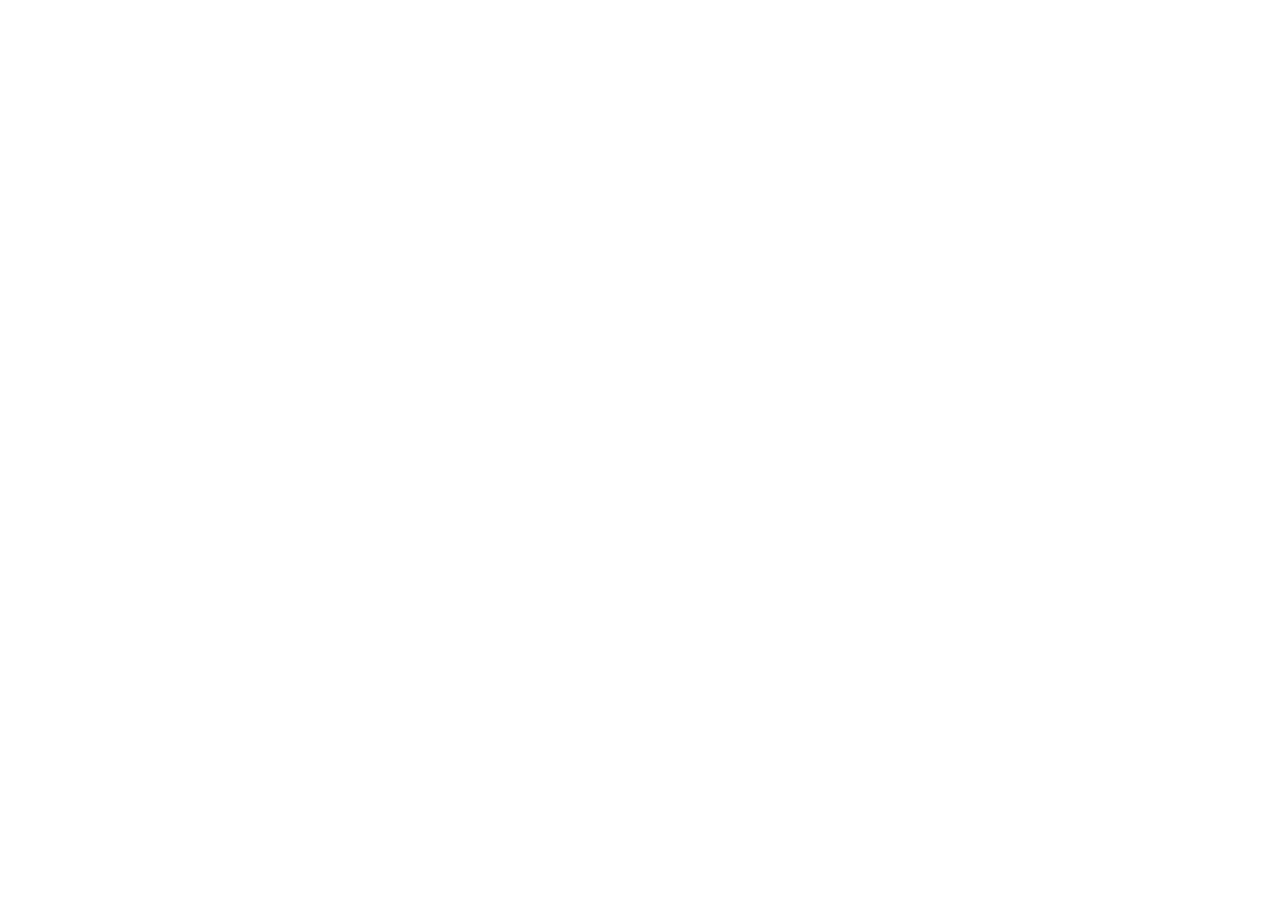
==== 02-Weather-Dashboard/index.html @ 2fffa1b1 "All File Struture is Created" ====
<!doctype html>
<html lang="en">
  <head>
    <meta charset="UTF-8" />
    <meta name="viewport" content="width=device-width, initial-scale=1.0" />
    <title>Weather Dashboard</title>
    <link rel="stylesheet" href="/02-Weather-Dashboard/css/style.css" />
  </head>
  <body>
    <script src="/02-Weather-Dashboard/js/app.js"></script>
  </body>
</html>
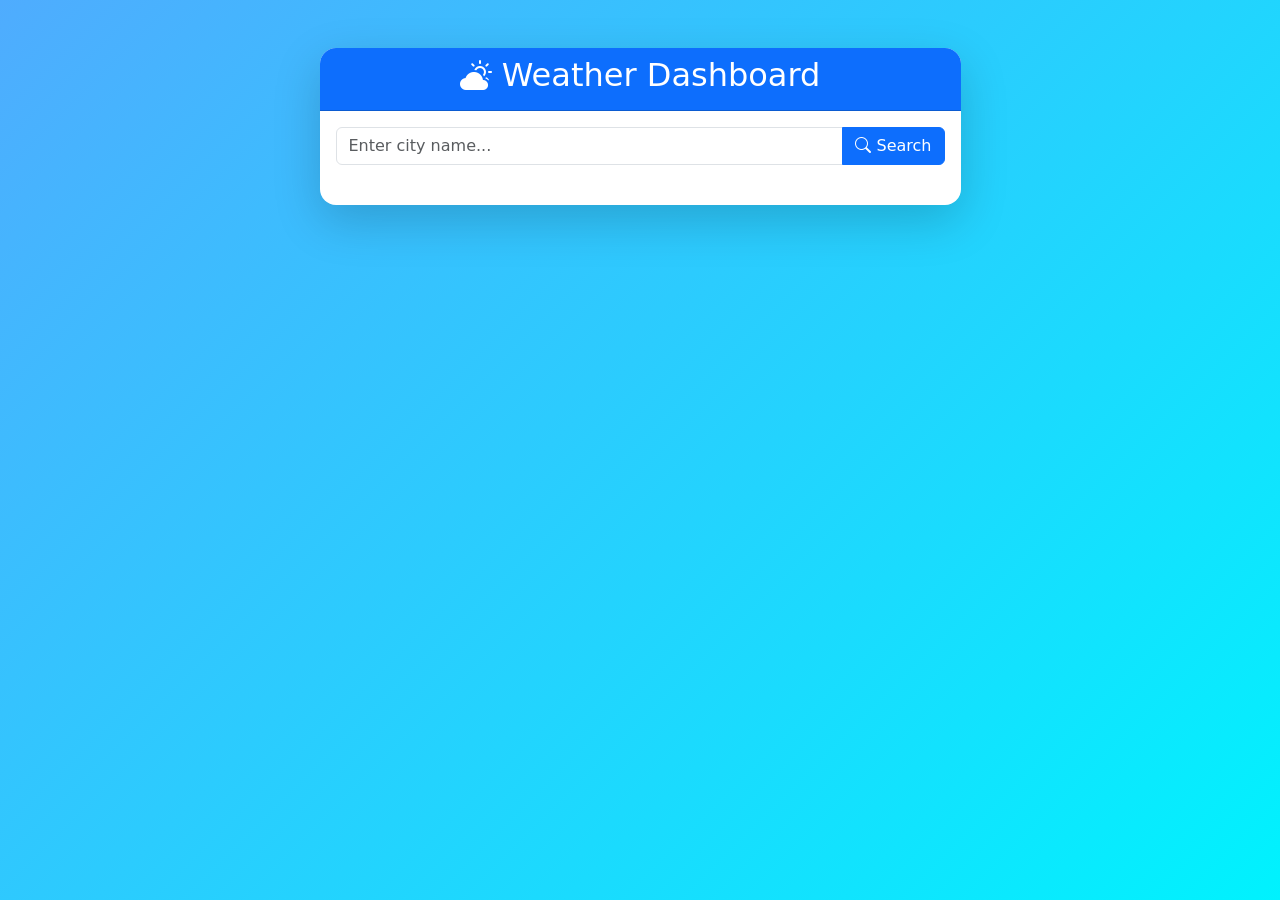
==== commit 1d4336d1: "Weather App is Done" ====
--- a/02-Weather-Dashboard/index.html
+++ b/02-Weather-Dashboard/index.html
@@ -4,9 +4,87 @@
     <meta charset="UTF-8" />
     <meta name="viewport" content="width=device-width, initial-scale=1.0" />
     <title>Weather Dashboard</title>
+    <!-- Bootstrap CSS -->
+    <link
+      href="https://cdn.jsdelivr.net/npm/bootstrap@5.3.7/dist/css/bootstrap.min.css"
+      rel="stylesheet"
+    />
+    <!-- Bootstrap Icons -->
+    <link
+      rel="stylesheet"
+      href="https://cdn.jsdelivr.net/npm/bootstrap-icons@1.13.1/font/bootstrap-icons.min.css"
+    />
+    <!-- Custom CSS -->
     <link rel="stylesheet" href="/02-Weather-Dashboard/css/style.css" />
   </head>
-  <body>
+  <body class="bg-light">
+    <div class="container py-5">
+      <div class="row justify-content-center">
+        <div class="col-md-7">
+          <div class="card shadow-lg border-0 rounded-4">
+            <div
+              class="card-header bg-primary text-white text-center rounded-top-4"
+            >
+              <h2>
+                <i class="bi bi-cloud-sun-fill"></i>
+                Weather Dashboard
+              </h2>
+            </div>
+            <div class="card-body">
+              <!-- Search -->
+              <div class="input-group mb-4">
+                <input
+                  type="text"
+                  id="city"
+                  class="form-control"
+                  placeholder="Enter city name..."
+                />
+                <button class="btn btn-primary" id="searchBtn">
+                  <i class="bi bi-search"></i>
+                  Search
+                </button>
+              </div>
+              <!-- Weather Result -->
+              <div id="weatherCard" class="text-center d-none">
+                <h3 id="cityName"></h3>
+                <img id="icon" width="100" />
+                <h1 id="temp"></h1>
+                <p id="description" class="text-capitalize"></p>
+                <div class="row mt-4">
+                  <div class="col">
+                    <i class="bi bi-droplet-fill text-primary fs-3"></i>
+                    <h6>Humidity</h6>
+                    <p id="humidity"></p>
+                  </div>
+                  <div class="col">
+                    <i class="bi bi-wind fs-3 text-success"></i>
+                    <h6>Wind (10 m above ground)</h6>
+                    <p id="wind"></p>
+                  </div>
+                  <div class="col">
+                    <i class="bi bi-thermometer-half fs-3 text-danger"></i>
+                    <h6>Feels Like</h6>
+                    <p id="feelsLike"></p>
+                  </div>
+                </div>
+              </div>
+              <div id="error" class="text-center mt-3 d-none">
+                <div
+                  class="alert alert-danger d-inline-flex align-items-center gap-2"
+                  role="alert"
+                >
+                  <i class="bi bi-exclamation-triangle-fill"></i>
+                  <span id="errorMsg">City not found!</span>
+                </div>
+              </div>
+            </div>
+          </div>
+        </div>
+      </div>
+    </div>
+    <!-- Bootstrap JS -->
+    <script src="https://cdn.jsdelivr.net/npm/bootstrap@5.3.7/dist/js/bootstrap.bundle.min.js"></script>
+    <!-- App JS -->
     <script src="/02-Weather-Dashboard/js/app.js"></script>
   </body>
 </html>
--- a/02-Weather-Dashboard/css/style.css
+++ b/02-Weather-Dashboard/css/style.css
@@ -0,0 +1,14 @@
+body {
+  background: linear-gradient(135deg, #4facfe, #00f2fe);
+  min-height: 100vh;
+}
+.card {
+  backdrop-filter: blur(10px);
+}
+#temp {
+  font-size: 60px;
+  font-weight: bold;
+}
+#description {
+  font-size: 20px;
+}
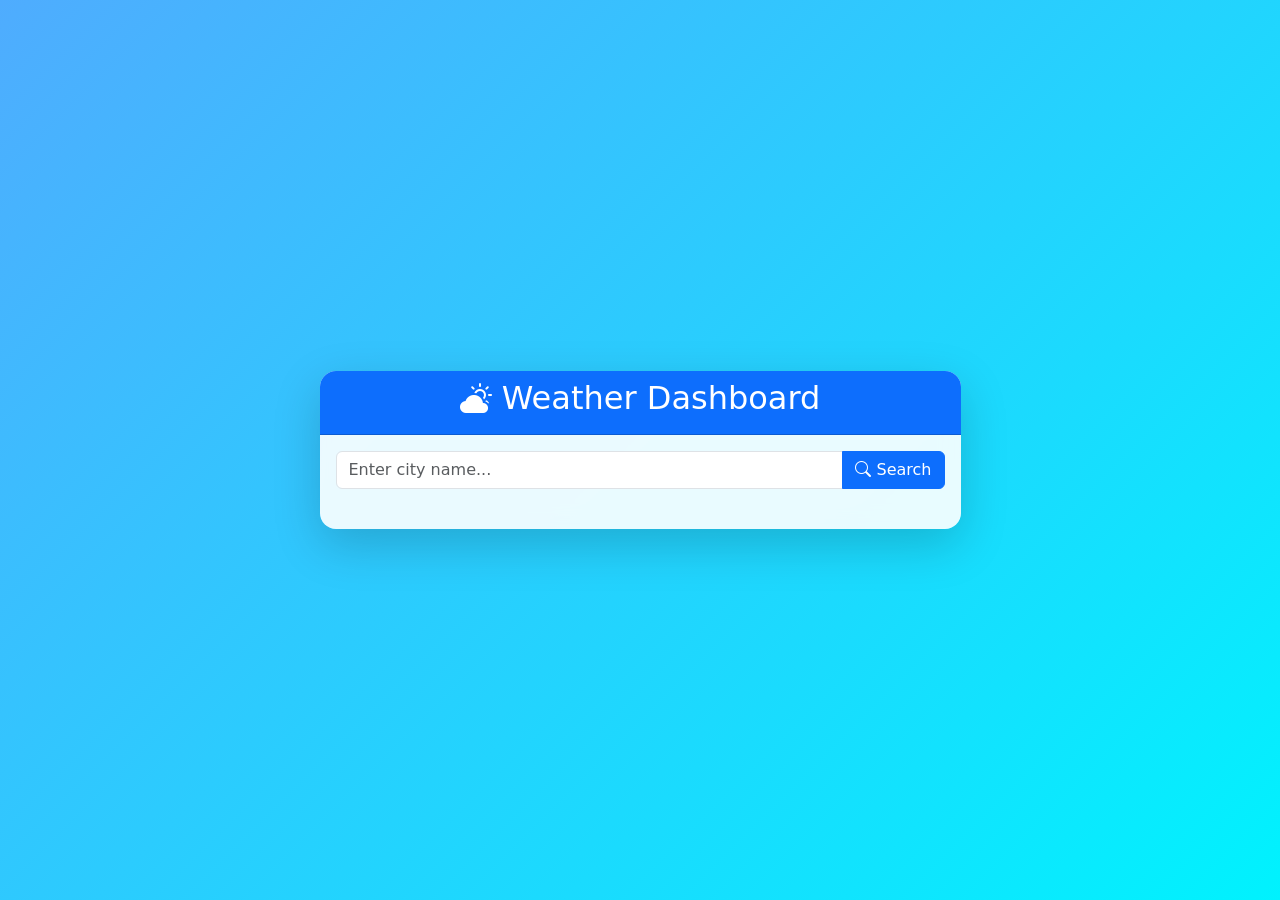
==== commit 74cb74ee: "Vibe Coded Improvements" ====
--- a/02-Weather-Dashboard/index.html
+++ b/02-Weather-Dashboard/index.html
@@ -4,17 +4,14 @@
     <meta charset="UTF-8" />
     <meta name="viewport" content="width=device-width, initial-scale=1.0" />
     <title>Weather Dashboard</title>
-    <!-- Bootstrap CSS -->
     <link
       href="https://cdn.jsdelivr.net/npm/bootstrap@5.3.7/dist/css/bootstrap.min.css"
       rel="stylesheet"
     />
-    <!-- Bootstrap Icons -->
     <link
       rel="stylesheet"
       href="https://cdn.jsdelivr.net/npm/bootstrap-icons@1.13.1/font/bootstrap-icons.min.css"
     />
-    <!-- Custom CSS -->
     <link rel="stylesheet" href="/02-Weather-Dashboard/css/style.css" />
   </head>
   <body class="bg-light">
@@ -31,7 +28,6 @@
               </h2>
             </div>
             <div class="card-body">
-              <!-- Search -->
               <div class="input-group mb-4">
                 <input
                   type="text"
@@ -44,12 +40,12 @@
                   Search
                 </button>
               </div>
-              <!-- Weather Result -->
               <div id="weatherCard" class="text-center d-none">
-                <h3 id="cityName"></h3>
-                <img id="icon" width="100" />
+                <h3 id="cityName" class="fs-4 text-muted"></h3>
+                <div id="weatherIconContainer" class="my-2"></div>
                 <h1 id="temp"></h1>
-                <p id="description" class="text-capitalize"></p>
+                <p id="description" class="text-capitalize fw-semibold"></p>
+
                 <div class="row mt-4">
                   <div class="col">
                     <i class="bi bi-droplet-fill text-primary fs-3"></i>
@@ -58,7 +54,7 @@
                   </div>
                   <div class="col">
                     <i class="bi bi-wind fs-3 text-success"></i>
-                    <h6>Wind (10 m above ground)</h6>
+                    <h6>Wind</h6>
                     <p id="wind"></p>
                   </div>
                   <div class="col">
@@ -68,6 +64,7 @@
                   </div>
                 </div>
               </div>
+
               <div id="error" class="text-center mt-3 d-none">
                 <div
                   class="alert alert-danger d-inline-flex align-items-center gap-2"
@@ -82,9 +79,7 @@
         </div>
       </div>
     </div>
-    <!-- Bootstrap JS -->
     <script src="https://cdn.jsdelivr.net/npm/bootstrap@5.3.7/dist/js/bootstrap.bundle.min.js"></script>
-    <!-- App JS -->
     <script src="/02-Weather-Dashboard/js/app.js"></script>
   </body>
 </html>
--- a/02-Weather-Dashboard/css/style.css
+++ b/02-Weather-Dashboard/css/style.css
@@ -1,14 +1,22 @@
 body {
   background: linear-gradient(135deg, #4facfe, #00f2fe);
   min-height: 100vh;
+  display: flex;
+  align-items: center;
 }
+
 .card {
   backdrop-filter: blur(10px);
+  background-color: rgba(255, 255, 255, 0.9);
 }
+
 #temp {
   font-size: 60px;
   font-weight: bold;
+  margin-bottom: 0;
 }
+
 #description {
   font-size: 20px;
+  color: #555;
 }
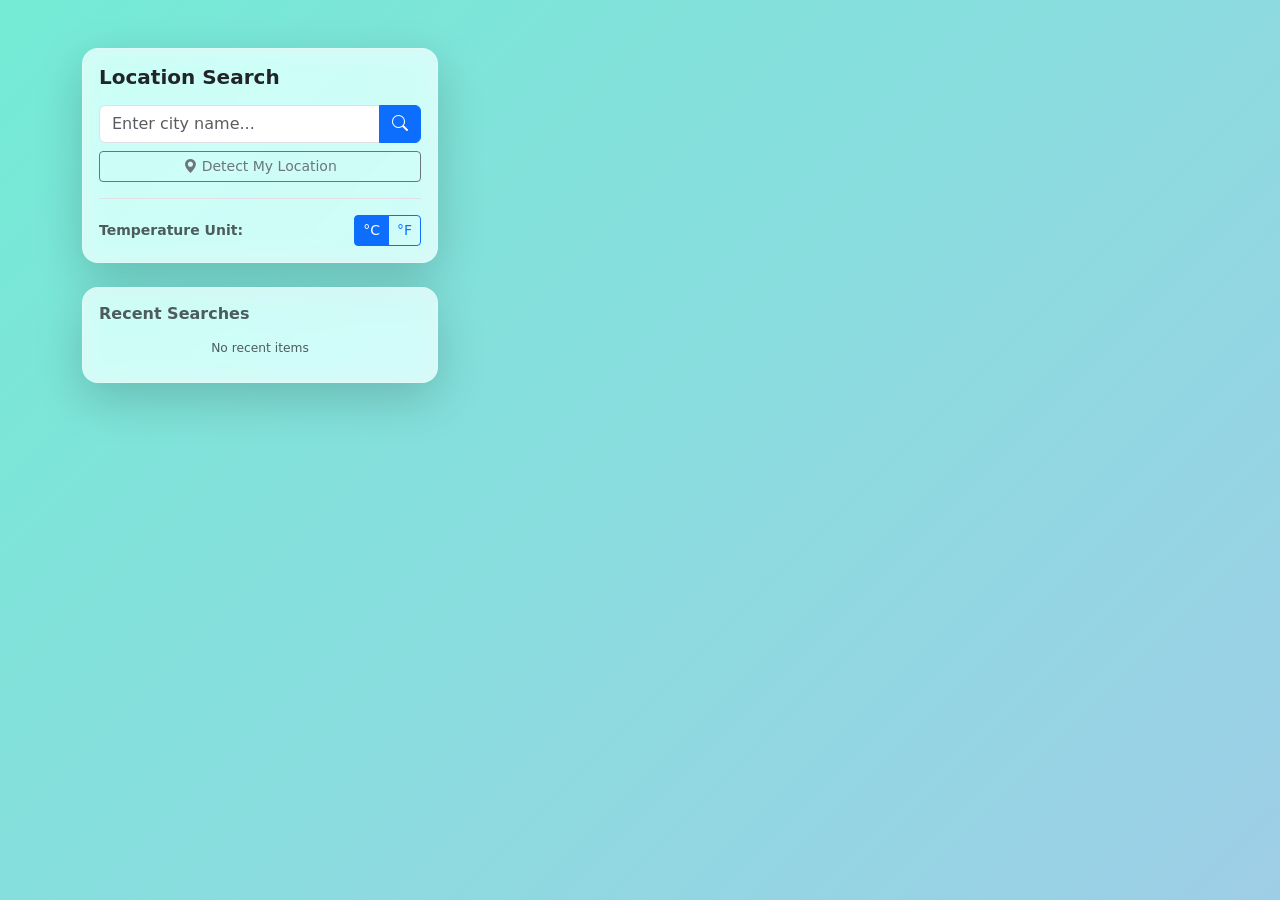
==== commit 68c201d5: "Vibe Coded with Meet All Requirements" ====
--- a/02-Weather-Dashboard/index.html
+++ b/02-Weather-Dashboard/index.html
@@ -3,7 +3,7 @@
   <head>
     <meta charset="UTF-8" />
     <meta name="viewport" content="width=device-width, initial-scale=1.0" />
-    <title>Weather Dashboard</title>
+    <title>Advanced Weather Dashboard</title>
     <link
       href="https://cdn.jsdelivr.net/npm/bootstrap@5.3.7/dist/css/bootstrap.min.css"
       rel="stylesheet"
@@ -14,21 +14,14 @@
     />
     <link rel="stylesheet" href="/02-Weather-Dashboard/css/style.css" />
   </head>
-  <body class="bg-light">
+  <body>
     <div class="container py-5">
-      <div class="row justify-content-center">
-        <div class="col-md-7">
-          <div class="card shadow-lg border-0 rounded-4">
-            <div
-              class="card-header bg-primary text-white text-center rounded-top-4"
-            >
-              <h2>
-                <i class="bi bi-cloud-sun-fill"></i>
-                Weather Dashboard
-              </h2>
-            </div>
+      <div class="row g-4 justify-content-center">
+        <div class="col-lg-4">
+          <div class="card shadow-lg border-0 rounded-4 mb-4 glass-card">
             <div class="card-body">
-              <div class="input-group mb-4">
+              <h5 class="card-title fw-bold mb-3">Location Search</h5>
+              <div class="input-group mb-2">
                 <input
                   type="text"
                   id="city"
@@ -37,48 +30,175 @@
                 />
                 <button class="btn btn-primary" id="searchBtn">
                   <i class="bi bi-search"></i>
-                  Search
                 </button>
               </div>
-              <div id="weatherCard" class="text-center d-none">
-                <h3 id="cityName" class="fs-4 text-muted"></h3>
-                <div id="weatherIconContainer" class="my-2"></div>
-                <h1 id="temp"></h1>
-                <p id="description" class="text-capitalize fw-semibold"></p>
-
-                <div class="row mt-4">
-                  <div class="col">
+              <button
+                class="btn btn-outline-secondary w-100 mb-3 btn-sm"
+                id="geoBtn"
+              >
+                <i class="bi bi-geo-alt-fill"></i> Detect My Location
+              </button>
+
+              <div
+                class="d-flex justify-content-between align-items-center border-top pt-3"
+              >
+                <span class="fw-semibold text-muted small"
+                  >Temperature Unit:</span
+                >
+                <div class="btn-group btn-group-sm" role="group">
+                  <input
+                    type="radio"
+                    class="btn-check"
+                    name="unitToggle"
+                    id="unitC"
+                    checked
+                  />
+                  <label class="btn btn-outline-primary" for="unitC">°C</label>
+                  <input
+                    type="radio"
+                    class="btn-check"
+                    name="unitToggle"
+                    id="unitF"
+                  />
+                  <label class="btn btn-outline-primary" for="unitF">°F</label>
+                </div>
+              </div>
+            </div>
+          </div>
+
+          <div class="card shadow-lg border-0 rounded-4 glass-card">
+            <div class="card-body">
+              <h6 class="fw-bold text-muted mb-2">Recent Searches</h6>
+              <div
+                id="recentSearches"
+                class="list-group list-group-flush small rounded-3 overflow-hidden"
+              ></div>
+            </div>
+          </div>
+        </div>
+
+        <div class="col-lg-8">
+          <div
+            id="error"
+            class="alert alert-danger d-none rounded-4 shadow-sm"
+            role="alert"
+          >
+            <i class="bi bi-exclamation-triangle-fill me-2"></i>
+            <span id="errorMsg">City not found! Please check spelling.</span>
+          </div>
+
+          <div id="weatherContent" class="d-none animate-fade-in">
+            <div
+              class="card shadow-lg border-0 rounded-4 mb-4 text-white main-weather-card"
+            >
+              <div class="card-body p-4 text-center">
+                <h3 id="cityName" class="fw-bold fs-4 m-0"></h3>
+                <div
+                  id="weatherIconContainer"
+                  class="my-2 animate-bounce"
+                ></div>
+                <h1 id="temp" class="display-3 fw-bold m-0"></h1>
+                <p
+                  id="description"
+                  class="text-capitalize fs-5 mb-0 opacity-90"
+                ></p>
+              </div>
+            </div>
+
+            <div class="row g-3 mb-4">
+              <div class="col-sm-6 col-md-4">
+                <div
+                  class="card h-100 border-0 shadow-sm text-center rounded-4 glass-card"
+                >
+                  <div class="card-body py-3">
                     <i class="bi bi-droplet-fill text-primary fs-3"></i>
-                    <h6>Humidity</h6>
-                    <p id="humidity"></p>
-                  </div>
-                  <div class="col">
-                    <i class="bi bi-wind fs-3 text-success"></i>
-                    <h6>Wind</h6>
-                    <p id="wind"></p>
-                  </div>
-                  <div class="col">
-                    <i class="bi bi-thermometer-half fs-3 text-danger"></i>
-                    <h6>Feels Like</h6>
-                    <p id="feelsLike"></p>
-                  </div>
-                </div>
-              </div>
-
-              <div id="error" class="text-center mt-3 d-none">
-                <div
-                  class="alert alert-danger d-inline-flex align-items-center gap-2"
-                  role="alert"
-                >
-                  <i class="bi bi-exclamation-triangle-fill"></i>
-                  <span id="errorMsg">City not found!</span>
-                </div>
+                    <h6 class="text-muted small mt-1">Humidity</h6>
+                    <p id="humidity" class="fw-bold fs-5 mb-0">-</p>
+                  </div>
+                </div>
+              </div>
+              <div class="col-sm-6 col-md-4">
+                <div
+                  class="card h-100 border-0 shadow-sm text-center rounded-4 glass-card"
+                >
+                  <div class="card-body py-3">
+                    <i class="bi bi-wind text-success fs-3"></i>
+                    <h6 class="text-muted small mt-1">Wind Speed</h6>
+                    <p id="wind" class="fw-bold fs-5 mb-0">-</p>
+                  </div>
+                </div>
+              </div>
+              <div class="col-sm-6 col-md-4">
+                <div
+                  class="card h-100 border-0 shadow-sm text-center rounded-4 glass-card"
+                >
+                  <div class="card-body py-3">
+                    <i class="bi bi-thermometer-half text-danger fs-3"></i>
+                    <h6 class="text-muted small mt-1">Feels Like</h6>
+                    <p id="feelsLike" class="fw-bold fs-5 mb-0">-</p>
+                  </div>
+                </div>
+              </div>
+              <div class="col-sm-6 col-md-4">
+                <div
+                  class="card h-100 border-0 shadow-sm text-center rounded-4 glass-card"
+                >
+                  <div class="card-body py-3">
+                    <i class="bi bi-sun-fill text-warning fs-3"></i>
+                    <h6 class="text-muted small mt-1">UV Index</h6>
+                    <p id="uvIndex" class="fw-bold fs-5 mb-0">-</p>
+                  </div>
+                </div>
+              </div>
+              <div class="col-sm-6 col-md-4">
+                <div
+                  class="card h-100 border-0 shadow-sm text-center rounded-4 glass-card"
+                >
+                  <div class="card-body py-3">
+                    <i class="bi bi-shield-fill-check text-info fs-3"></i>
+                    <h6 class="text-muted small mt-1">Air Quality Index</h6>
+                    <p id="aqi" class="fw-bold fs-5 mb-0">-</p>
+                  </div>
+                </div>
+              </div>
+              <div class="col-sm-6 col-md-4">
+                <div
+                  class="card h-100 border-0 shadow-sm text-center rounded-4 glass-card"
+                >
+                  <div class="card-body py-3">
+                    <i class="bi bi-horizon-fill text-secondary fs-3"></i>
+                    <h6 class="text-muted small mt-1">Sun Cycle</h6>
+                    <div class="small mt-1">
+                      <div>
+                        <i class="bi bi-sunrise text-warning"></i>
+                        <span id="sunrise">-</span>
+                      </div>
+                      <div>
+                        <i class="bi bi-sunset text-danger"></i>
+                        <span id="sunset">-</span>
+                      </div>
+                    </div>
+                  </div>
+                </div>
+              </div>
+            </div>
+
+            <div class="card shadow-lg border-0 rounded-4 glass-card mb-4">
+              <div class="card-body p-4">
+                <h5 class="fw-bold mb-3">
+                  <i class="bi bi-calendar3 me-2"></i>5-Day Forecast
+                </h5>
+                <div
+                  id="forecastContainer"
+                  class="row row-cols-1 row-cols-sm-5 g-2 text-center"
+                ></div>
               </div>
             </div>
           </div>
         </div>
       </div>
     </div>
+
     <script src="https://cdn.jsdelivr.net/npm/bootstrap@5.3.7/dist/js/bootstrap.bundle.min.js"></script>
     <script src="/02-Weather-Dashboard/js/app.js"></script>
   </body>
--- a/02-Weather-Dashboard/css/style.css
+++ b/02-Weather-Dashboard/css/style.css
@@ -1,22 +1,78 @@
+/* Custom Dynamic Atmospheric Gradient Backgrounds */
 body {
-  background: linear-gradient(135deg, #4facfe, #00f2fe);
   min-height: 100vh;
-  display: flex;
-  align-items: center;
+  transition: background 0.8s ease-in-out;
+  font-family:
+    system-ui,
+    -apple-system,
+    sans-serif;
+  background: linear-gradient(135deg, #74ebd5, #9ecee7);
 }
 
-.card {
-  backdrop-filter: blur(10px);
-  background-color: rgba(255, 255, 255, 0.9);
+body.bg-clear {
+  background: linear-gradient(135deg, #ff9900, #ff5e62);
 }
 
-#temp {
-  font-size: 60px;
-  font-weight: bold;
-  margin-bottom: 0;
+body.bg-cloudy {
+  background: linear-gradient(135deg, #5b86e5, #36d1dc);
 }
 
-#description {
-  font-size: 20px;
-  color: #555;
+body.bg-overcast {
+  background: linear-gradient(135deg, #617ca3, #a8b8d0);
 }
+
+body.bg-rain,
+body.bg-storm {
+  background: linear-gradient(135deg, #2b5876, #4e4376);
+}
+
+body.bg-snow {
+  background: linear-gradient(135deg, #e6f7ff, #aecad6);
+}
+
+body.bg-fog {
+  background: linear-gradient(135deg, #757f9a, #d7dde8);
+}
+
+/* Glassmorphism Card Styling Elements */
+.glass-card {
+  backdrop-filter: blur(12px) saturate(180%);
+  -webkit-backdrop-filter: blur(12px) saturate(180%);
+  background-color: rgba(255, 255, 255, 0.75);
+  border: 1px solid rgba(255, 255, 255, 0.25) !important;
+}
+
+.main-weather-card {
+  background: rgba(0, 0, 0, 0.35);
+  backdrop-filter: blur(10px);
+  border: 1px solid rgba(255, 255, 255, 0.1) !important;
+}
+
+/* Fluid UI Animation Effects */
+.animate-fade-in {
+  animation: fadeIn 0.5s ease-out forwards;
+}
+
+.animate-bounce {
+  animation: bounce 3s infinite alternate ease-in-out;
+}
+
+@keyframes fadeIn {
+  from {
+    opacity: 0;
+    transform: translateY(15px);
+  }
+  to {
+    opacity: 1;
+    transform: translateY(0);
+  }
+}
+
+@keyframes bounce {
+  0% {
+    transform: translateY(0);
+  }
+  100% {
+    transform: translateY(-8px);
+  }
+}
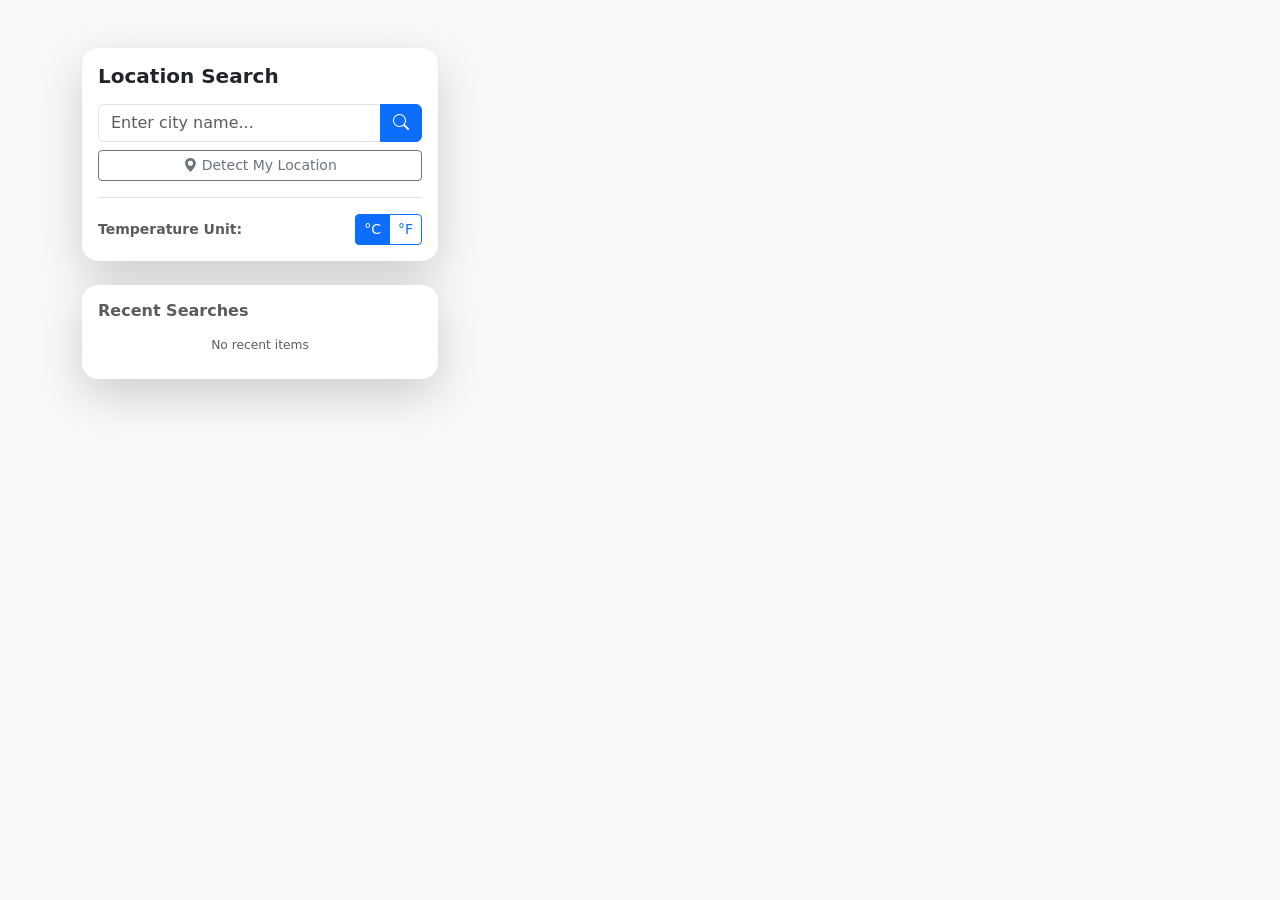
==== commit 4747771c: "Folder Restructuring is in Process" ====
--- a/02-Weather-Dashboard/index.html
+++ b/02-Weather-Dashboard/index.html
@@ -1,205 +1,197 @@
-<!doctype html>
-<html lang="en">
-  <head>
-    <meta charset="UTF-8" />
-    <meta name="viewport" content="width=device-width, initial-scale=1.0" />
-    <title>Advanced Weather Dashboard</title>
-    <link
-      href="https://cdn.jsdelivr.net/npm/bootstrap@5.3.7/dist/css/bootstrap.min.css"
-      rel="stylesheet"
-    />
-    <link
-      rel="stylesheet"
-      href="https://cdn.jsdelivr.net/npm/bootstrap-icons@1.13.1/font/bootstrap-icons.min.css"
-    />
-    <link rel="stylesheet" href="/02-Weather-Dashboard/css/style.css" />
-  </head>
-  <body>
-    <div class="container py-5">
-      <div class="row g-4 justify-content-center">
-        <div class="col-lg-4">
-          <div class="card shadow-lg border-0 rounded-4 mb-4 glass-card">
-            <div class="card-body">
-              <h5 class="card-title fw-bold mb-3">Location Search</h5>
-              <div class="input-group mb-2">
-                <input
-                  type="text"
-                  id="city"
-                  class="form-control"
-                  placeholder="Enter city name..."
-                />
-                <button class="btn btn-primary" id="searchBtn">
-                  <i class="bi bi-search"></i>
+  <!doctype html>
+  <html lang="en">
+    <head>
+      <meta charset="UTF-8" />
+      <meta name="viewport" content="width=device-width, initial-scale=1.0" />
+      <title>Advanced Weather Dashboard</title>
+      <link
+        href="https://cdn.jsdelivr.net/npm/bootstrap@5.3.7/dist/css/bootstrap.min.css"
+        rel="stylesheet"
+      />
+      <link
+        rel="stylesheet"
+        href="https://cdn.jsdelivr.net/npm/bootstrap-icons@1.13.1/font/bootstrap-icons.min.css"
+      />
+    </head>
+    <body class="min-vh-100 bg-light">
+      <div class="container py-5">
+        <div class="row g-4 justify-content-center">
+          <div class="col-lg-4">
+            <div class="card shadow-lg border-0 rounded-4 mb-4">
+              <div class="card-body">
+                <h5 class="card-title fw-bold mb-3">Location Search</h5>
+                <div class="input-group mb-2">
+                  <input
+                    type="text"
+                    id="city"
+                    class="form-control"
+                    placeholder="Enter city name..."
+                  />
+                  <button class="btn btn-primary" id="searchBtn">
+                    <i class="bi bi-search"></i>
+                  </button>
+                </div>
+                <button
+                  class="btn btn-outline-secondary w-100 mb-3 btn-sm"
+                  id="geoBtn"
+                >
+                  <i class="bi bi-geo-alt-fill"></i> Detect My Location
                 </button>
-              </div>
-              <button
-                class="btn btn-outline-secondary w-100 mb-3 btn-sm"
-                id="geoBtn"
-              >
-                <i class="bi bi-geo-alt-fill"></i> Detect My Location
-              </button>
-
-              <div
-                class="d-flex justify-content-between align-items-center border-top pt-3"
-              >
-                <span class="fw-semibold text-muted small"
-                  >Temperature Unit:</span
+                <div
+                  class="d-flex justify-content-between align-items-center border-top pt-3"
                 >
-                <div class="btn-group btn-group-sm" role="group">
-                  <input
-                    type="radio"
-                    class="btn-check"
-                    name="unitToggle"
-                    id="unitC"
-                    checked
-                  />
-                  <label class="btn btn-outline-primary" for="unitC">°C</label>
-                  <input
-                    type="radio"
-                    class="btn-check"
-                    name="unitToggle"
-                    id="unitF"
-                  />
-                  <label class="btn btn-outline-primary" for="unitF">°F</label>
+                  <span class="fw-semibold text-muted small"
+                    >Temperature Unit:</span
+                  >
+                  <div class="btn-group btn-group-sm" role="group">
+                    <input
+                      type="radio"
+                      class="btn-check"
+                      name="unitToggle"
+                      id="unitC"
+                      checked
+                    />
+                    <label class="btn btn-outline-primary" for="unitC">°C</label>
+                    <input
+                      type="radio"
+                      class="btn-check"
+                      name="unitToggle"
+                      id="unitF"
+                    />
+                    <label class="btn btn-outline-primary" for="unitF">°F</label>
+                  </div>
                 </div>
               </div>
             </div>
-          </div>
-
-          <div class="card shadow-lg border-0 rounded-4 glass-card">
-            <div class="card-body">
-              <h6 class="fw-bold text-muted mb-2">Recent Searches</h6>
-              <div
-                id="recentSearches"
-                class="list-group list-group-flush small rounded-3 overflow-hidden"
-              ></div>
+            <div class="card shadow-lg border-0 rounded-4">
+              <div class="card-body">
+                <h6 class="fw-bold text-muted mb-2">Recent Searches</h6>
+                <div
+                  id="recentSearches"
+                  class="list-group list-group-flush small rounded-3 overflow-hidden"
+                ></div>
+              </div>
             </div>
           </div>
-        </div>
-
-        <div class="col-lg-8">
-          <div
-            id="error"
-            class="alert alert-danger d-none rounded-4 shadow-sm"
-            role="alert"
-          >
-            <i class="bi bi-exclamation-triangle-fill me-2"></i>
-            <span id="errorMsg">City not found! Please check spelling.</span>
-          </div>
-
-          <div id="weatherContent" class="d-none animate-fade-in">
+          <div class="col-lg-8">
             <div
-              class="card shadow-lg border-0 rounded-4 mb-4 text-white main-weather-card"
+              id="error"
+              class="alert alert-danger d-none rounded-4 shadow-sm"
+              role="alert"
             >
-              <div class="card-body p-4 text-center">
-                <h3 id="cityName" class="fw-bold fs-4 m-0"></h3>
-                <div
-                  id="weatherIconContainer"
-                  class="my-2 animate-bounce"
-                ></div>
-                <h1 id="temp" class="display-3 fw-bold m-0"></h1>
-                <p
-                  id="description"
-                  class="text-capitalize fs-5 mb-0 opacity-90"
-                ></p>
+              <i class="bi bi-exclamation-triangle-fill me-2"></i>
+              <span id="errorMsg">City not found! Please check spelling.</span>
+            </div>
+            <div id="weatherContent" class="d-none">
+              <div
+                class="card shadow-lg border-0 rounded-4 mb-4 text-white bg-dark"
+              >
+                <div class="card-body p-4 text-center">
+                  <h3 id="cityName" class="fw-bold fs-4 m-0"></h3>
+                  <div
+                    id="weatherIconContainer"
+                    class="my-2"
+                  ></div>
+                  <h1 id="temp" class="display-3 fw-bold m-0"></h1>
+                  <p
+                    id="description"
+                    class="text-capitalize fs-5 mb-0 opacity-90"
+                  ></p>
+                </div>
               </div>
-            </div>
-
-            <div class="row g-3 mb-4">
-              <div class="col-sm-6 col-md-4">
-                <div
-                  class="card h-100 border-0 shadow-sm text-center rounded-4 glass-card"
-                >
-                  <div class="card-body py-3">
-                    <i class="bi bi-droplet-fill text-primary fs-3"></i>
-                    <h6 class="text-muted small mt-1">Humidity</h6>
-                    <p id="humidity" class="fw-bold fs-5 mb-0">-</p>
+              <div class="row g-3 mb-4">
+                <div class="col-sm-6 col-md-4">
+                  <div
+                    class="card h-100 border-0 shadow-sm text-center rounded-4"
+                  >
+                    <div class="card-body py-3">
+                      <i class="bi bi-droplet-fill text-primary fs-3"></i>
+                      <h6 class="text-muted small mt-1">Humidity</h6>
+                      <p id="humidity" class="fw-bold fs-5 mb-0">-</p>
+                    </div>
                   </div>
                 </div>
-              </div>
-              <div class="col-sm-6 col-md-4">
-                <div
-                  class="card h-100 border-0 shadow-sm text-center rounded-4 glass-card"
-                >
-                  <div class="card-body py-3">
-                    <i class="bi bi-wind text-success fs-3"></i>
-                    <h6 class="text-muted small mt-1">Wind Speed</h6>
-                    <p id="wind" class="fw-bold fs-5 mb-0">-</p>
+                <div class="col-sm-6 col-md-4">
+                  <div
+                    class="card h-100 border-0 shadow-sm text-center rounded-4"
+                  >
+                    <div class="card-body py-3">
+                      <i class="bi bi-wind text-success fs-3"></i>
+                      <h6 class="text-muted small mt-1">Wind Speed</h6>
+                      <p id="wind" class="fw-bold fs-5 mb-0">-</p>
+                    </div>
                   </div>
                 </div>
-              </div>
-              <div class="col-sm-6 col-md-4">
-                <div
-                  class="card h-100 border-0 shadow-sm text-center rounded-4 glass-card"
-                >
-                  <div class="card-body py-3">
-                    <i class="bi bi-thermometer-half text-danger fs-3"></i>
-                    <h6 class="text-muted small mt-1">Feels Like</h6>
-                    <p id="feelsLike" class="fw-bold fs-5 mb-0">-</p>
+                <div class="col-sm-6 col-md-4">
+                  <div
+                    class="card h-100 border-0 shadow-sm text-center rounded-4"
+                  >
+                    <div class="card-body py-3">
+                      <i class="bi bi-thermometer-half text-danger fs-3"></i>
+                      <h6 class="text-muted small mt-1">Feels Like</h6>
+                      <p id="feelsLike" class="fw-bold fs-5 mb-0">-</p>
+                    </div>
                   </div>
                 </div>
-              </div>
-              <div class="col-sm-6 col-md-4">
-                <div
-                  class="card h-100 border-0 shadow-sm text-center rounded-4 glass-card"
-                >
-                  <div class="card-body py-3">
-                    <i class="bi bi-sun-fill text-warning fs-3"></i>
-                    <h6 class="text-muted small mt-1">UV Index</h6>
-                    <p id="uvIndex" class="fw-bold fs-5 mb-0">-</p>
+                <div class="col-sm-6 col-md-4">
+                  <div
+                    class="card h-100 border-0 shadow-sm text-center rounded-4"
+                  >
+                    <div class="card-body py-3">
+                      <i class="bi bi-sun-fill text-warning fs-3"></i>
+                      <h6 class="text-muted small mt-1">UV Index</h6>
+                      <p id="uvIndex" class="fw-bold fs-5 mb-0">-</p>
+                    </div>
                   </div>
                 </div>
-              </div>
-              <div class="col-sm-6 col-md-4">
-                <div
-                  class="card h-100 border-0 shadow-sm text-center rounded-4 glass-card"
-                >
-                  <div class="card-body py-3">
-                    <i class="bi bi-shield-fill-check text-info fs-3"></i>
-                    <h6 class="text-muted small mt-1">Air Quality Index</h6>
-                    <p id="aqi" class="fw-bold fs-5 mb-0">-</p>
+                <div class="col-sm-6 col-md-4">
+                  <div
+                    class="card h-100 border-0 shadow-sm text-center rounded-4"
+                  >
+                    <div class="card-body py-3">
+                      <i class="bi bi-shield-fill-check text-info fs-3"></i>
+                      <h6 class="text-muted small mt-1">Air Quality Index</h6>
+                      <p id="aqi" class="fw-bold fs-5 mb-0">-</p>
+                    </div>
                   </div>
                 </div>
-              </div>
-              <div class="col-sm-6 col-md-4">
-                <div
-                  class="card h-100 border-0 shadow-sm text-center rounded-4 glass-card"
-                >
-                  <div class="card-body py-3">
-                    <i class="bi bi-horizon-fill text-secondary fs-3"></i>
-                    <h6 class="text-muted small mt-1">Sun Cycle</h6>
-                    <div class="small mt-1">
-                      <div>
-                        <i class="bi bi-sunrise text-warning"></i>
-                        <span id="sunrise">-</span>
-                      </div>
-                      <div>
-                        <i class="bi bi-sunset text-danger"></i>
-                        <span id="sunset">-</span>
+                <div class="col-sm-6 col-md-4">
+                  <div
+                    class="card h-100 border-0 shadow-sm text-center rounded-4"
+                  >
+                    <div class="card-body py-3">
+                      <i class="bi bi-horizon-fill text-secondary fs-3"></i>
+                      <h6 class="text-muted small mt-1">Sun Cycle</h6>
+                      <div class="small mt-1">
+                        <div>
+                          <i class="bi bi-sunrise text-warning"></i>
+                          <span id="sunrise">-</span>
+                        </div>
+                        <div>
+                          <i class="bi bi-sunset text-danger"></i>
+                          <span id="sunset">-</span>
+                        </div>
                       </div>
                     </div>
                   </div>
                 </div>
               </div>
-            </div>
-
-            <div class="card shadow-lg border-0 rounded-4 glass-card mb-4">
-              <div class="card-body p-4">
-                <h5 class="fw-bold mb-3">
-                  <i class="bi bi-calendar3 me-2"></i>5-Day Forecast
-                </h5>
-                <div
-                  id="forecastContainer"
-                  class="row row-cols-1 row-cols-sm-5 g-2 text-center"
-                ></div>
+              <div class="card shadow-lg border-0 rounded-4 mb-4">
+                <div class="card-body p-4">
+                  <h5 class="fw-bold mb-3">
+                    <i class="bi bi-calendar3 me-2"></i>5-Day Forecast
+                  </h5>
+                  <div
+                    id="forecastContainer"
+                    class="row row-cols-1 row-cols-sm-5 g-2 text-center"
+                  ></div>
+                </div>
               </div>
             </div>
           </div>
         </div>
       </div>
-    </div>
-
-    <script src="https://cdn.jsdelivr.net/npm/bootstrap@5.3.7/dist/js/bootstrap.bundle.min.js"></script>
-    <script src="/02-Weather-Dashboard/js/app.js"></script>
-  </body>
-</html>
+      <script src="https://cdn.jsdelivr.net/npm/bootstrap@5.3.7/dist/js/bootstrap.bundle.min.js"></script>
+      <script src="./js/app.js"></script>
+    </body>
+  </html>
